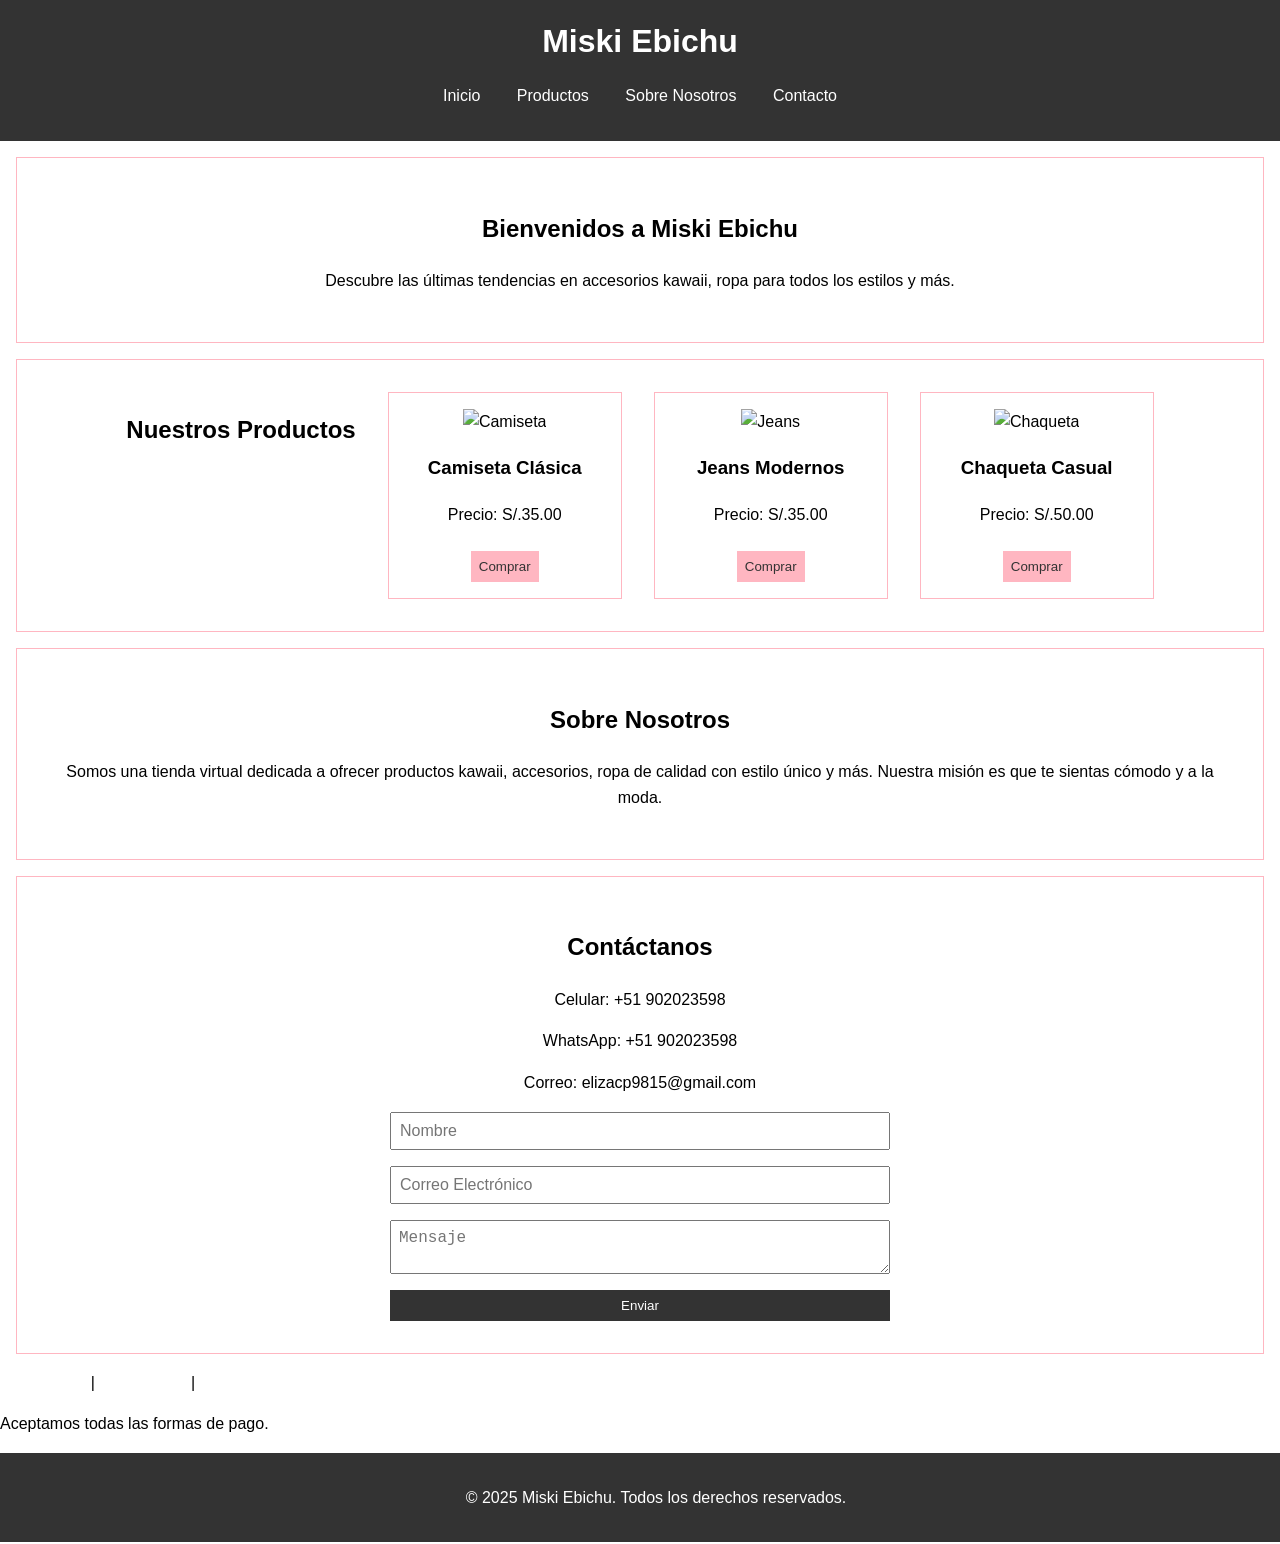
==== index.html @ 9334e2b1 "Add files via upload" ====
<script type="text/javascript">
        var gk_isXlsx = false;
        var gk_xlsxFileLookup = {};
        var gk_fileData = {};
        function filledCell(cell) {
          return cell !== '' && cell != null;
        }
        function loadFileData(filename) {
        if (gk_isXlsx && gk_xlsxFileLookup[filename]) {
            try {
                var workbook = XLSX.read(gk_fileData[filename], { type: 'base64' });
                var firstSheetName = workbook.SheetNames[0];
                var worksheet = workbook.Sheets[firstSheetName];

                // Convert sheet to JSON to filter blank rows
                var jsonData = XLSX.utils.sheet_to_json(worksheet, { header: 1, blankrows: false, defval: '' });
                // Filter out blank rows (rows where all cells are empty, null, or undefined)
                var filteredData = jsonData.filter(row => row.some(filledCell));

                // Heuristic to find the header row by ignoring rows with fewer filled cells than the next row
                var headerRowIndex = filteredData.findIndex((row, index) =>
                  row.filter(filledCell).length >= filteredData[index + 1]?.filter(filledCell).length
                );
                // Fallback
                if (headerRowIndex === -1 || headerRowIndex > 25) {
                  headerRowIndex = 0;
                }

                // Convert filtered JSON back to CSV
                var csv = XLSX.utils.aoa_to_sheet(filteredData.slice(headerRowIndex)); // Create a new sheet from filtered array of arrays
                csv = XLSX.utils.sheet_to_csv(csv, { header: 1 });
                return csv;
            } catch (e) {
                console.error(e);
                return "";
            }
        }
        return gk_fileData[filename] || "";
        }
        </script><!DOCTYPE html>
<html lang="es">
<head>
    <meta charset="UTF-8">
    <meta name="viewport" content="width=device-width, initial-scale=1.0">
    <title>Miski Ebichu</title>
    <link rel="stylesheet" href="styles.css">
</head>
<body>
    <!-- Encabezado -->
    <header>
        <h1>Miski Ebichu</h1>
        <nav>
            <ul>
                <li><a href="#inicio">Inicio</a></li>
                <li><a href="#productos">Productos</a></li>
                <li><a href="#sobre-nosotros">Sobre Nosotros</a></li>
                <li><a href="#contacto">Contacto</a></li>
            </ul>
        </nav>
    </header>

    <!-- Sección de Inicio -->
    <section id="inicio">
        <h2>Bienvenidos a Miski Ebichu</h2>
        <p>Descubre las últimas tendencias en accesorios kawaii, ropa para todos los estilos y más.</p>
    </section>

    <!-- Sección de Productos -->
    <section id="productos">
        <h2>Nuestros Productos</h2>
        <div class="producto">
            <img src="https://via.placeholder.com/150" alt="Camiseta">
            <h3>Camiseta Clásica</h3>
            <p>Precio: S/.35.00</p>
            <button onclick="comprarProducto('Camiseta Clásica')">Comprar</button>
        </div>
        <div class="producto">
            <img src="https://via.placeholder.com/150" alt="Jeans">
            <h3>Jeans Modernos</h3>
            <p>Precio: S/.35.00</p>
            <button onclick="comprarProducto('Jeans Modernos')">Comprar</button>
        </div>
        <div class="producto">
            <img src="https://via.placeholder.com/150" alt="Chaqueta">
            <h3>Chaqueta Casual</h3>
            <p>Precio: S/.50.00</p>
            <button onclick="comprarProducto('Chaqueta Casual')">Comprar</button>
        </div>
    </section>

    <!-- Sección Sobre Nosotros -->
    <section id="sobre-nosotros">
        <h2>Sobre Nosotros</h2>
        <p>Somos una tienda virtual dedicada a ofrecer productos kawaii, accesorios, ropa de calidad con estilo único y más. Nuestra misión es que te sientas cómodo y a la moda.</p>
    </section>

    <!-- Sección de Contacto -->
    <section id="contacto">
        <h2>Contáctanos</h2>
        <p>Celular: +51 902023598</p>
        <p>WhatsApp: +51 902023598</p>
        <p>Correo: elizacp9815@gmail.com</p>
        <div class="form-container">
            <input type="text" id="nombre" placeholder="Nombre" required>
            <input type="email" id="email" placeholder="Correo Electrónico" required>
            <textarea id="mensaje" placeholder="Mensaje" required></textarea>
            <button onclick="enviarFormulario()">Enviar</button>
        </div>
    </section>
         <div class="redes-sociales">
            <a href="https://facebook.com/miskiebichu" target="_blank">Facebook</a> |
            <a href="https://instagram.com/miskiebichu" target="_blank">Instagram</a> |
            <a href="https://tiktok.com/@miskiebichu" target="_blank">TikTok</a>
            <p>Aceptamos todas las formas de pago.</p>
    <!-- Pie de página -->
    <footer>
        <p>&copy; 2025 Miski Ebichu. Todos los derechos reservados.</p>
       

        </div>
    </footer>

    <script src="script.js"></script>
</body>
</html>
---- styles.css ----
body {
    font-family: Arial, sans-serif;
    margin: 0;
    padding: 0;
    line-height: 1.6;
    background-color: #ffffff; /* Fondo blanco */
}

header {
    background-color: #333;
    color: white;
    text-align: center;
    padding: 1rem;
}

header h1 {
    margin: 0;
}

nav ul {
    list-style: none;
    padding: 0;
}

nav ul li {
    display: inline;
    margin: 0 1rem;
}

nav ul li a {
    color: white;
    text-decoration: none;
}

section {
    padding: 2rem;
    text-align: center;
    border: 1px solid #ffb6c1; /* Borde rosa suave */
    margin: 1rem;
}

#productos {
    display: flex;
    justify-content: center;
    gap: 2rem;
    flex-wrap: wrap;
}

.producto {
    border: 1px solid #ffb6c1; /* Borde rosa suave */
    padding: 1rem;
    width: 200px;
}

.producto img {
    max-width: 100%;
    height: auto;
}

.producto button {
    padding: 0.5rem;
    background-color: #ffb6c1; /* Rosa suave para el botón */
    color: #333;
    border: none;
    cursor: pointer;
    margin-top: 0.5rem;
}

.producto button:hover {
    background-color: #ff69b4; /* Rosa más intenso al hover */
}

.form-container {
    max-width: 500px;
    margin: 0 auto;
    display: flex;
    flex-direction: column;
    gap: 1rem;
}

.form-container input, .form-container textarea {
    padding: 0.5rem;
    font-size: 1rem;
}

.form-container button {
    padding: 0.5rem;
    background-color: #333;
    color: white;
    border: none;
    cursor: pointer;
}

.form-container button:hover {
    background-color: #555;
}

footer {
    background-color: #333;
    color: white;
    text-align: center;
    padding: 1rem;
    position: relative; /* Cambiado de fixed a relative para que no se superponga */
    width: 100%;
}

.redes-sociales a {
    color: white;
    text-decoration: none;
    margin: 0 0.5rem;
}

.redes-sociales a:hover {
    text-decoration: underline;
}
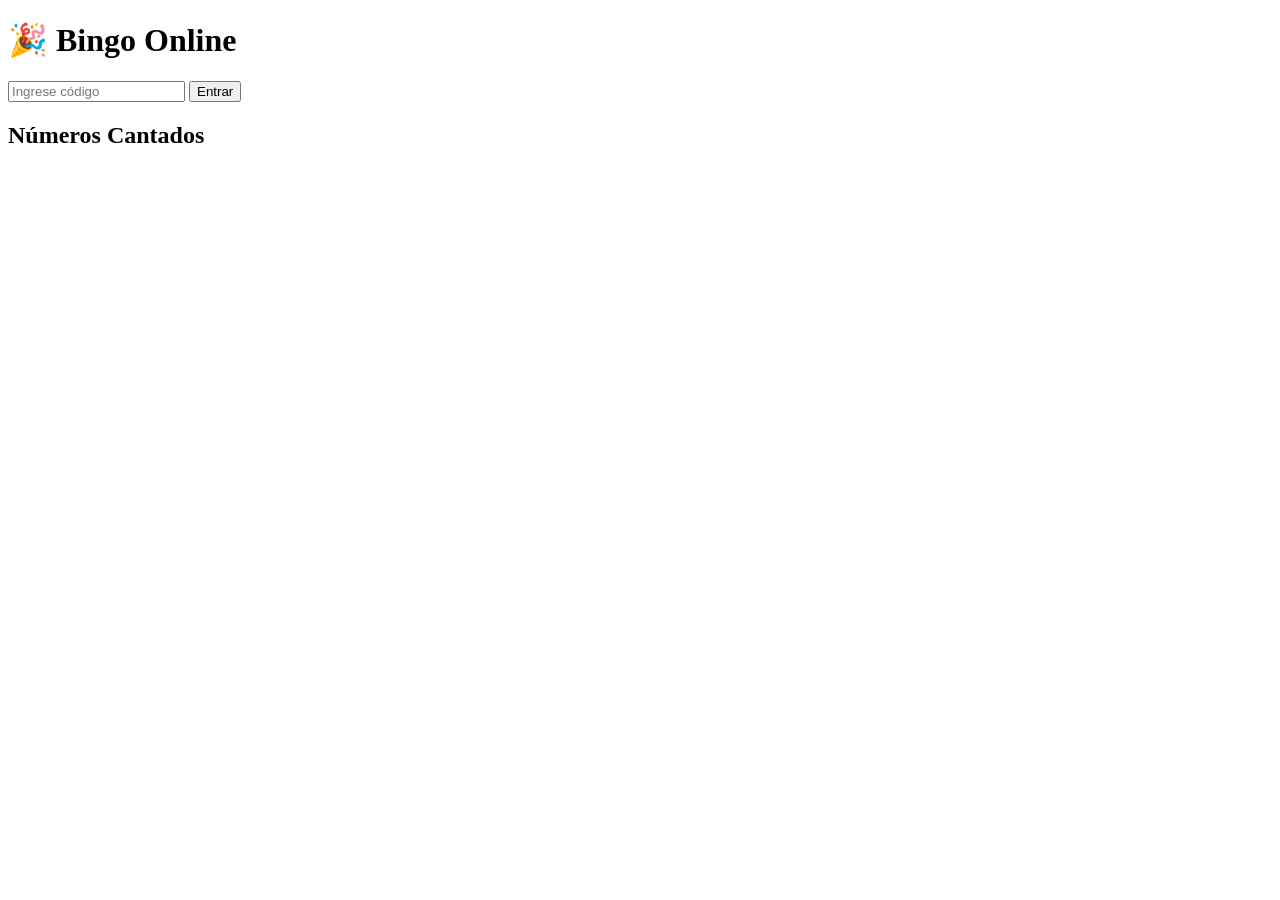
==== commit 4e392d7f: "Update index.html" ====
--- a/index.html
+++ b/index.html
@@ -1,125 +1,21 @@
-<script type="text/javascript">
-        var gk_isXlsx = false;
-        var gk_xlsxFileLookup = {};
-        var gk_fileData = {};
-        function filledCell(cell) {
-          return cell !== '' && cell != null;
-        }
-        function loadFileData(filename) {
-        if (gk_isXlsx && gk_xlsxFileLookup[filename]) {
-            try {
-                var workbook = XLSX.read(gk_fileData[filename], { type: 'base64' });
-                var firstSheetName = workbook.SheetNames[0];
-                var worksheet = workbook.Sheets[firstSheetName];
-
-                // Convert sheet to JSON to filter blank rows
-                var jsonData = XLSX.utils.sheet_to_json(worksheet, { header: 1, blankrows: false, defval: '' });
-                // Filter out blank rows (rows where all cells are empty, null, or undefined)
-                var filteredData = jsonData.filter(row => row.some(filledCell));
-
-                // Heuristic to find the header row by ignoring rows with fewer filled cells than the next row
-                var headerRowIndex = filteredData.findIndex((row, index) =>
-                  row.filter(filledCell).length >= filteredData[index + 1]?.filter(filledCell).length
-                );
-                // Fallback
-                if (headerRowIndex === -1 || headerRowIndex > 25) {
-                  headerRowIndex = 0;
-                }
-
-                // Convert filtered JSON back to CSV
-                var csv = XLSX.utils.aoa_to_sheet(filteredData.slice(headerRowIndex)); // Create a new sheet from filtered array of arrays
-                csv = XLSX.utils.sheet_to_csv(csv, { header: 1 });
-                return csv;
-            } catch (e) {
-                console.error(e);
-                return "";
-            }
-        }
-        return gk_fileData[filename] || "";
-        }
-        </script><!DOCTYPE html>
-<html lang="es">
+<!DOCTYPE html>
+<html>
 <head>
-    <meta charset="UTF-8">
-    <meta name="viewport" content="width=device-width, initial-scale=1.0">
-    <title>Miski Ebichu</title>
-    <link rel="stylesheet" href="styles.css">
+<title>Bingo Online</title>
+<link rel="stylesheet" href="style.css">
 </head>
 <body>
-    <!-- Encabezado -->
-    <header>
-        <h1>Miski Ebichu</h1>
-        <nav>
-            <ul>
-                <li><a href="#inicio">Inicio</a></li>
-                <li><a href="#productos">Productos</a></li>
-                <li><a href="#sobre-nosotros">Sobre Nosotros</a></li>
-                <li><a href="#contacto">Contacto</a></li>
-            </ul>
-        </nav>
-    </header>
 
-    <!-- Sección de Inicio -->
-    <section id="inicio">
-        <h2>Bienvenidos a Miski Ebichu</h2>
-        <p>Descubre las últimas tendencias en accesorios kawaii, ropa para todos los estilos y más.</p>
-    </section>
+<h1>🎉 Bingo Online</h1>
 
-    <!-- Sección de Productos -->
-    <section id="productos">
-        <h2>Nuestros Productos</h2>
-        <div class="producto">
-            <img src="https://via.placeholder.com/150" alt="Camiseta">
-            <h3>Camiseta Clásica</h3>
-            <p>Precio: S/.35.00</p>
-            <button onclick="comprarProducto('Camiseta Clásica')">Comprar</button>
-        </div>
-        <div class="producto">
-            <img src="https://via.placeholder.com/150" alt="Jeans">
-            <h3>Jeans Modernos</h3>
-            <p>Precio: S/.35.00</p>
-            <button onclick="comprarProducto('Jeans Modernos')">Comprar</button>
-        </div>
-        <div class="producto">
-            <img src="https://via.placeholder.com/150" alt="Chaqueta">
-            <h3>Chaqueta Casual</h3>
-            <p>Precio: S/.50.00</p>
-            <button onclick="comprarProducto('Chaqueta Casual')">Comprar</button>
-        </div>
-    </section>
+<input type="text" id="codigo" placeholder="Ingrese código">
+<button onclick="entrar()">Entrar</button>
 
-    <!-- Sección Sobre Nosotros -->
-    <section id="sobre-nosotros">
-        <h2>Sobre Nosotros</h2>
-        <p>Somos una tienda virtual dedicada a ofrecer productos kawaii, accesorios, ropa de calidad con estilo único y más. Nuestra misión es que te sientas cómodo y a la moda.</p>
-    </section>
+<div id="carton"></div>
 
-    <!-- Sección de Contacto -->
-    <section id="contacto">
-        <h2>Contáctanos</h2>
-        <p>Celular: +51 902023598</p>
-        <p>WhatsApp: +51 902023598</p>
-        <p>Correo: elizacp9815@gmail.com</p>
-        <div class="form-container">
-            <input type="text" id="nombre" placeholder="Nombre" required>
-            <input type="email" id="email" placeholder="Correo Electrónico" required>
-            <textarea id="mensaje" placeholder="Mensaje" required></textarea>
-            <button onclick="enviarFormulario()">Enviar</button>
-        </div>
-    </section>
-         <div class="redes-sociales">
-            <a href="https://facebook.com/miskiebichu" target="_blank">Facebook</a> |
-            <a href="https://instagram.com/miskiebichu" target="_blank">Instagram</a> |
-            <a href="https://tiktok.com/@miskiebichu" target="_blank">TikTok</a>
-            <p>Aceptamos todas las formas de pago.</p>
-    <!-- Pie de página -->
-    <footer>
-        <p>&copy; 2025 Miski Ebichu. Todos los derechos reservados.</p>
-       
+<h2>Números Cantados</h2>
+<div id="cantados"></div>
 
-        </div>
-    </footer>
-
-    <script src="script.js"></script>
+<script src="app.js"></script>
 </body>
-</html>+</html>
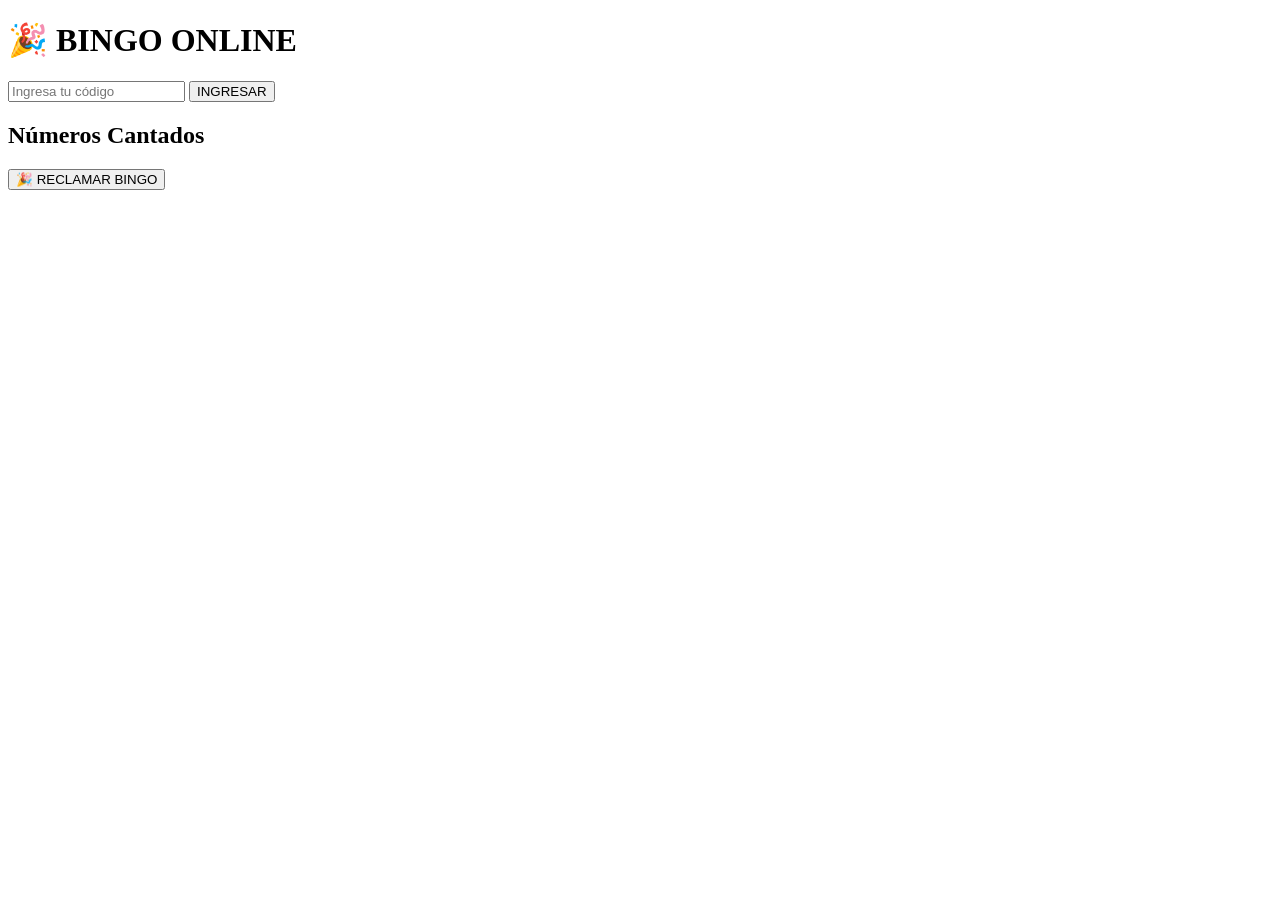
==== commit 7c7b0ba6: "Update index.html" ====
--- a/index.html
+++ b/index.html
@@ -1,21 +1,27 @@
 <!DOCTYPE html>
-<html>
+<html lang="es">
 <head>
-<title>Bingo Online</title>
+<meta charset="UTF-8">
+<meta name="viewport" content="width=device-width,initial-scale=1.0">
+<title>Bingo Online PRO</title>
 <link rel="stylesheet" href="style.css">
 </head>
 <body>
 
-<h1>🎉 Bingo Online</h1>
+<div class="container">
+<h1>🎉 BINGO ONLINE</h1>
 
-<input type="text" id="codigo" placeholder="Ingrese código">
-<button onclick="entrar()">Entrar</button>
+<input type="text" id="codigo" placeholder="Ingresa tu código">
+<button onclick="entrar()">INGRESAR</button>
 
-<div id="carton"></div>
+<div id="cartilla"></div>
 
 <h2>Números Cantados</h2>
 <div id="cantados"></div>
 
-<script src="app.js"></script>
+<button class="bingo" onclick="reclamar()">🎉 RECLAMAR BINGO</button>
+</div>
+
+<script src="script.js"></script>
 </body>
 </html>
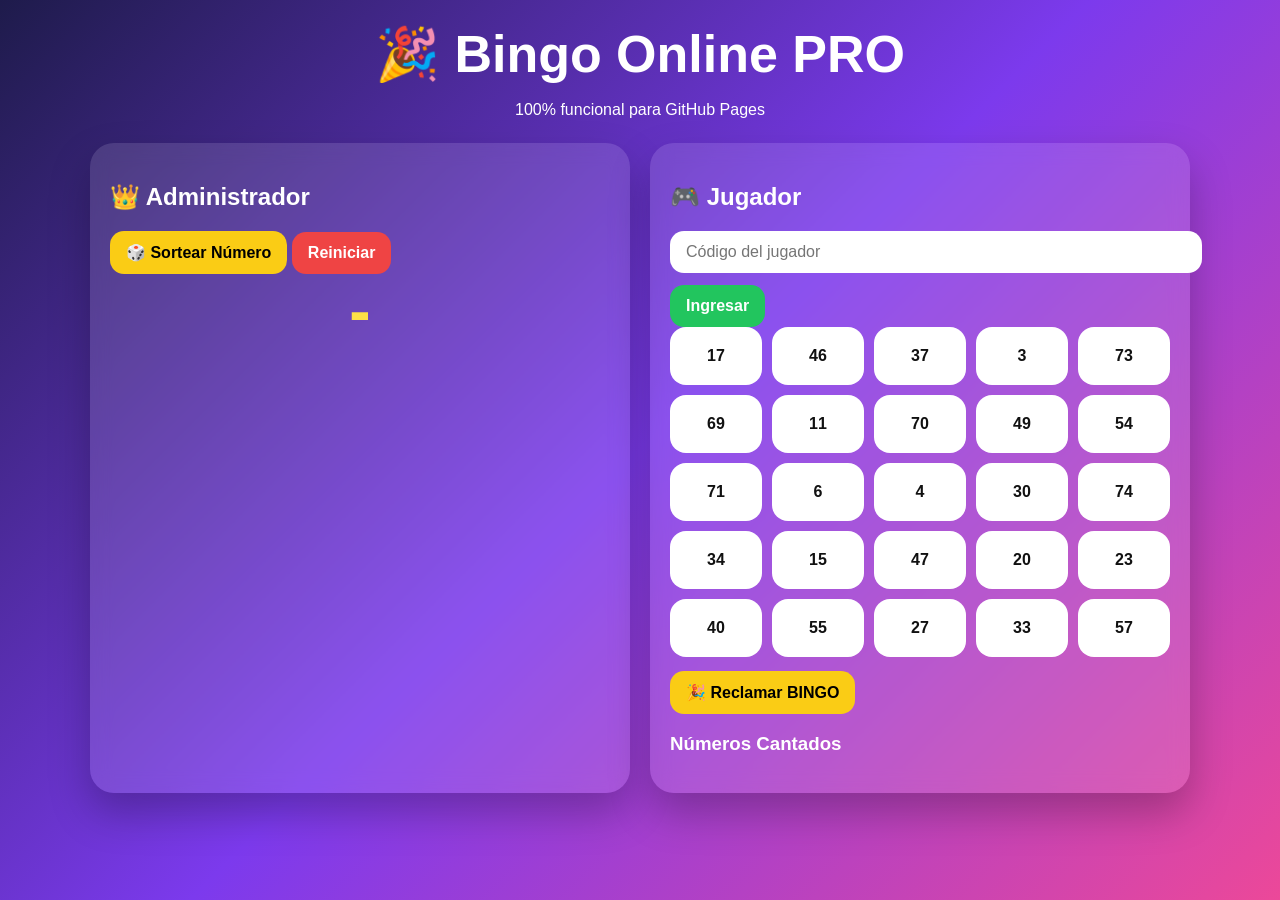
==== commit 099a0dc7: "Update index.html" ====
--- a/index.html
+++ b/index.html
@@ -1,27 +1,53 @@
 <!DOCTYPE html>
-<html lang="es">
+<html lang='es'>
 <head>
-<meta charset="UTF-8">
-<meta name="viewport" content="width=device-width,initial-scale=1.0">
-<title>Bingo Online PRO</title>
-<link rel="stylesheet" href="style.css">
+<meta charset='UTF-8'>
+<meta name='viewport' content='width=device-width,initial-scale=1.0'>
+<title>Bingo Online Pro</title>
+<style>
+body{margin:0;font-family:Arial,sans-serif;background:linear-gradient(135deg,#1e1b4b,#7c3aed,#ec4899);color:#fff;min-height:100vh}
+.wrap{max-width:1100px;margin:auto;padding:24px}.hero{text-align:center}.hero h1{font-size:52px;margin:0}
+.grid{display:grid;grid-template-columns:1fr 1fr;gap:20px;margin-top:24px}.card{background:rgba(255,255,255,.12);backdrop-filter:blur(10px);padding:20px;border-radius:24px;box-shadow:0 20px 40px rgba(0,0,0,.25)}
+input,button{padding:12px 16px;border:none;border-radius:14px;font-size:16px}input{width:100%;margin-bottom:12px}button{cursor:pointer;font-weight:700}
+.primary{background:#facc15}.success{background:#22c55e;color:#fff}.danger{background:#ef4444;color:#fff}
+.board{display:grid;grid-template-columns:repeat(5,1fr);gap:10px}.cell{height:58px;background:#fff;color:#111;border-radius:16px;display:flex;align-items:center;justify-content:center;font-weight:700}.hit{background:#fde047;box-shadow:0 0 18px #fde047;animation:pulse 1s infinite alternate}
+@keyframes pulse{from{transform:scale(1)}to{transform:scale(1.08)}} .balls{display:flex;flex-wrap:wrap;gap:8px}.ball{padding:8px 12px;border-radius:999px;background:rgba(255,255,255,.18)} .big{font-size:64px;font-weight:900;text-align:center;color:#fde047}
+@media(max-width:800px){.grid{grid-template-columns:1fr}.hero h1{font-size:36px}}
+</style>
 </head>
 <body>
-
-<div class="container">
-<h1>🎉 BINGO ONLINE</h1>
-
-<input type="text" id="codigo" placeholder="Ingresa tu código">
-<button onclick="entrar()">INGRESAR</button>
-
-<div id="cartilla"></div>
-
-<h2>Números Cantados</h2>
-<div id="cantados"></div>
-
-<button class="bingo" onclick="reclamar()">🎉 RECLAMAR BINGO</button>
+<div class='wrap'>
+<div class='hero'><h1>🎉 Bingo Online PRO</h1><p>100% funcional para GitHub Pages</p></div>
+<div class='grid'>
+<div class='card'>
+<h2>👑 Administrador</h2>
+<button class='primary' onclick='draw()'>🎲 Sortear Número</button>
+<button class='danger' onclick='resetGame()'>Reiniciar</button>
+<div class='big' id='last'>-</div>
+<div class='balls' id='history'></div>
 </div>
-
-<script src="script.js"></script>
+<div class='card'>
+<h2>🎮 Jugador</h2>
+<input id='code' placeholder='Código del jugador'>
+<button class='success' onclick='join()'>Ingresar</button>
+<div class='board' id='board'></div>
+<button class='primary' style='margin-top:14px' onclick='claim()'>🎉 Reclamar BINGO</button>
+<h3>Números Cantados</h3><div class='balls' id='called'></div>
+<div id='winner'></div>
+</div>
+</div></div>
+<script>
+let drawn=[]; let board=[];
+function rand(a,b){return Math.floor(Math.random()*(b-a+1))+a}
+function unique75(n){const s=new Set();while(s.size<n)s.add(rand(1,75));return [...s]}
+function join(){board=unique75(25);renderBoard();}
+function renderBoard(){document.getElementById('board').innerHTML=board.map(n=>`<div class='cell ${drawn.includes(n)?'hit':''}' id='c${n}'>${n}</div>`).join('')}
+function draw(){const left=[];for(let i=1;i<=75;i++)if(!drawn.includes(i))left.push(i); if(!left.length)return; const n=left[rand(0,left.length-1)]; drawn.push(n); localStorage.setItem('drawn',JSON.stringify(drawn)); sync(); const a=new Audio('https://actions.google.com/sounds/v1/cartoon/clang_and_wobble.ogg'); a.play().catch(()=>{});} 
+function sync(){document.getElementById('last').textContent=drawn[drawn.length-1]||'-';document.getElementById('history').innerHTML=drawn.map(n=>`<span class='ball'>${n}</span>`).join('');document.getElementById('called').innerHTML=drawn.map(n=>`<span class='ball'>${n}</span>`).join('');renderBoard();}
+function resetGame(){drawn=[];localStorage.removeItem('drawn');sync();document.getElementById('winner').innerHTML='';}
+function claim(){document.getElementById('winner').innerHTML='<h2>🏆 ¡BINGO RECLAMADO!</h2>'}
+window.addEventListener('storage',()=>{drawn=JSON.parse(localStorage.getItem('drawn')||'[]');sync();});
+drawn=JSON.parse(localStorage.getItem('drawn')||'[]'); join(); sync();
+</script>
 </body>
 </html>
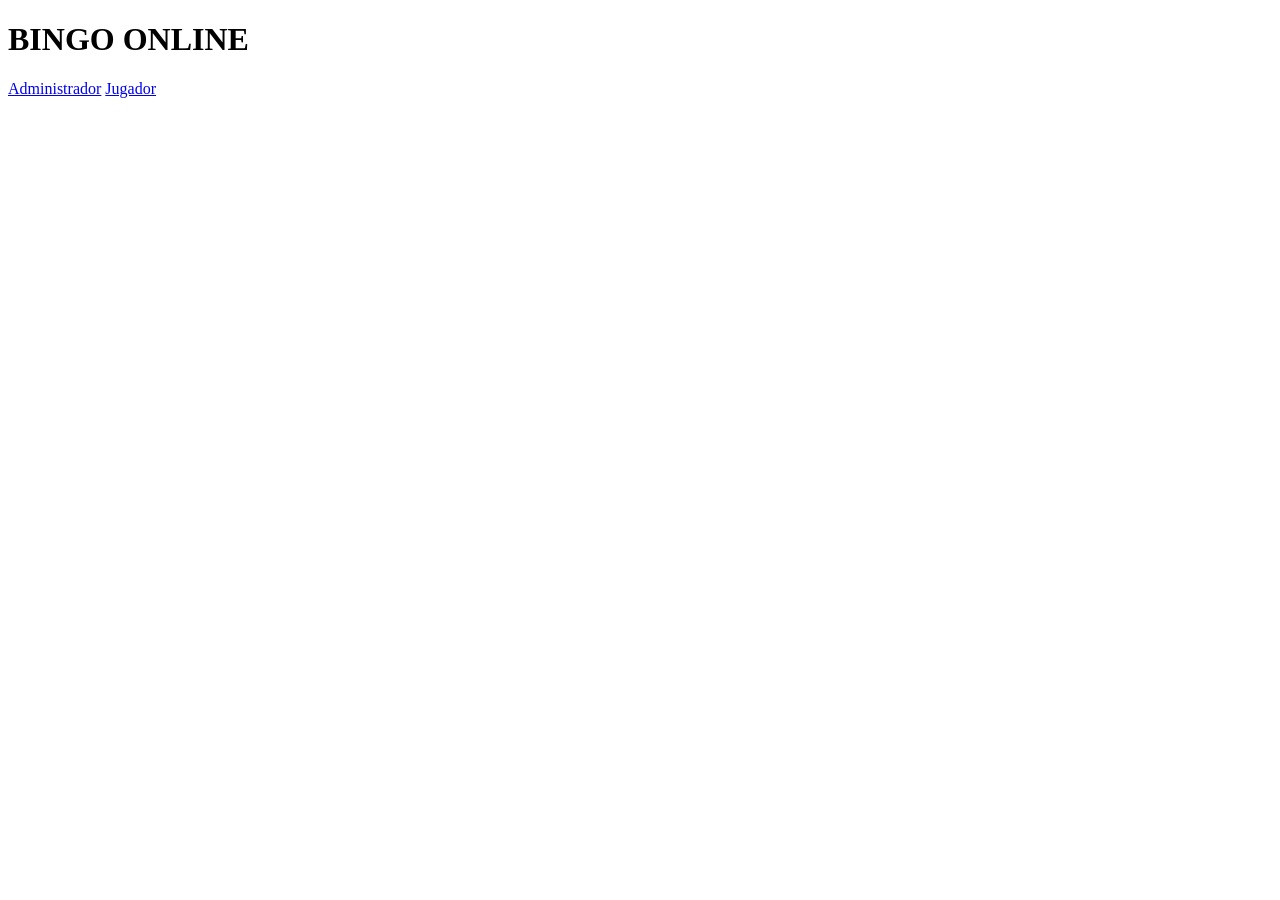
==== commit d0f74a62: "Refactor index.html structure and update title" ====
--- a/index.html
+++ b/index.html
@@ -1,53 +1,15 @@
 <!DOCTYPE html>
-<html lang='es'>
+<html>
 <head>
-<meta charset='UTF-8'>
-<meta name='viewport' content='width=device-width,initial-scale=1.0'>
-<title>Bingo Online Pro</title>
-<style>
-body{margin:0;font-family:Arial,sans-serif;background:linear-gradient(135deg,#1e1b4b,#7c3aed,#ec4899);color:#fff;min-height:100vh}
-.wrap{max-width:1100px;margin:auto;padding:24px}.hero{text-align:center}.hero h1{font-size:52px;margin:0}
-.grid{display:grid;grid-template-columns:1fr 1fr;gap:20px;margin-top:24px}.card{background:rgba(255,255,255,.12);backdrop-filter:blur(10px);padding:20px;border-radius:24px;box-shadow:0 20px 40px rgba(0,0,0,.25)}
-input,button{padding:12px 16px;border:none;border-radius:14px;font-size:16px}input{width:100%;margin-bottom:12px}button{cursor:pointer;font-weight:700}
-.primary{background:#facc15}.success{background:#22c55e;color:#fff}.danger{background:#ef4444;color:#fff}
-.board{display:grid;grid-template-columns:repeat(5,1fr);gap:10px}.cell{height:58px;background:#fff;color:#111;border-radius:16px;display:flex;align-items:center;justify-content:center;font-weight:700}.hit{background:#fde047;box-shadow:0 0 18px #fde047;animation:pulse 1s infinite alternate}
-@keyframes pulse{from{transform:scale(1)}to{transform:scale(1.08)}} .balls{display:flex;flex-wrap:wrap;gap:8px}.ball{padding:8px 12px;border-radius:999px;background:rgba(255,255,255,.18)} .big{font-size:64px;font-weight:900;text-align:center;color:#fde047}
-@media(max-width:800px){.grid{grid-template-columns:1fr}.hero h1{font-size:36px}}
-</style>
+<title>Bingo Online</title>
+<link rel="stylesheet" href="style.css">
 </head>
 <body>
-<div class='wrap'>
-<div class='hero'><h1>🎉 Bingo Online PRO</h1><p>100% funcional para GitHub Pages</p></div>
-<div class='grid'>
-<div class='card'>
-<h2>👑 Administrador</h2>
-<button class='primary' onclick='draw()'>🎲 Sortear Número</button>
-<button class='danger' onclick='resetGame()'>Reiniciar</button>
-<div class='big' id='last'>-</div>
-<div class='balls' id='history'></div>
-</div>
-<div class='card'>
-<h2>🎮 Jugador</h2>
-<input id='code' placeholder='Código del jugador'>
-<button class='success' onclick='join()'>Ingresar</button>
-<div class='board' id='board'></div>
-<button class='primary' style='margin-top:14px' onclick='claim()'>🎉 Reclamar BINGO</button>
-<h3>Números Cantados</h3><div class='balls' id='called'></div>
-<div id='winner'></div>
-</div>
-</div></div>
-<script>
-let drawn=[]; let board=[];
-function rand(a,b){return Math.floor(Math.random()*(b-a+1))+a}
-function unique75(n){const s=new Set();while(s.size<n)s.add(rand(1,75));return [...s]}
-function join(){board=unique75(25);renderBoard();}
-function renderBoard(){document.getElementById('board').innerHTML=board.map(n=>`<div class='cell ${drawn.includes(n)?'hit':''}' id='c${n}'>${n}</div>`).join('')}
-function draw(){const left=[];for(let i=1;i<=75;i++)if(!drawn.includes(i))left.push(i); if(!left.length)return; const n=left[rand(0,left.length-1)]; drawn.push(n); localStorage.setItem('drawn',JSON.stringify(drawn)); sync(); const a=new Audio('https://actions.google.com/sounds/v1/cartoon/clang_and_wobble.ogg'); a.play().catch(()=>{});} 
-function sync(){document.getElementById('last').textContent=drawn[drawn.length-1]||'-';document.getElementById('history').innerHTML=drawn.map(n=>`<span class='ball'>${n}</span>`).join('');document.getElementById('called').innerHTML=drawn.map(n=>`<span class='ball'>${n}</span>`).join('');renderBoard();}
-function resetGame(){drawn=[];localStorage.removeItem('drawn');sync();document.getElementById('winner').innerHTML='';}
-function claim(){document.getElementById('winner').innerHTML='<h2>🏆 ¡BINGO RECLAMADO!</h2>'}
-window.addEventListener('storage',()=>{drawn=JSON.parse(localStorage.getItem('drawn')||'[]');sync();});
-drawn=JSON.parse(localStorage.getItem('drawn')||'[]'); join(); sync();
-</script>
+
+<h1>BINGO ONLINE</h1>
+
+<a href="admin.html">Administrador</a>
+<a href="jugador.html">Jugador</a>
+
 </body>
 </html>
